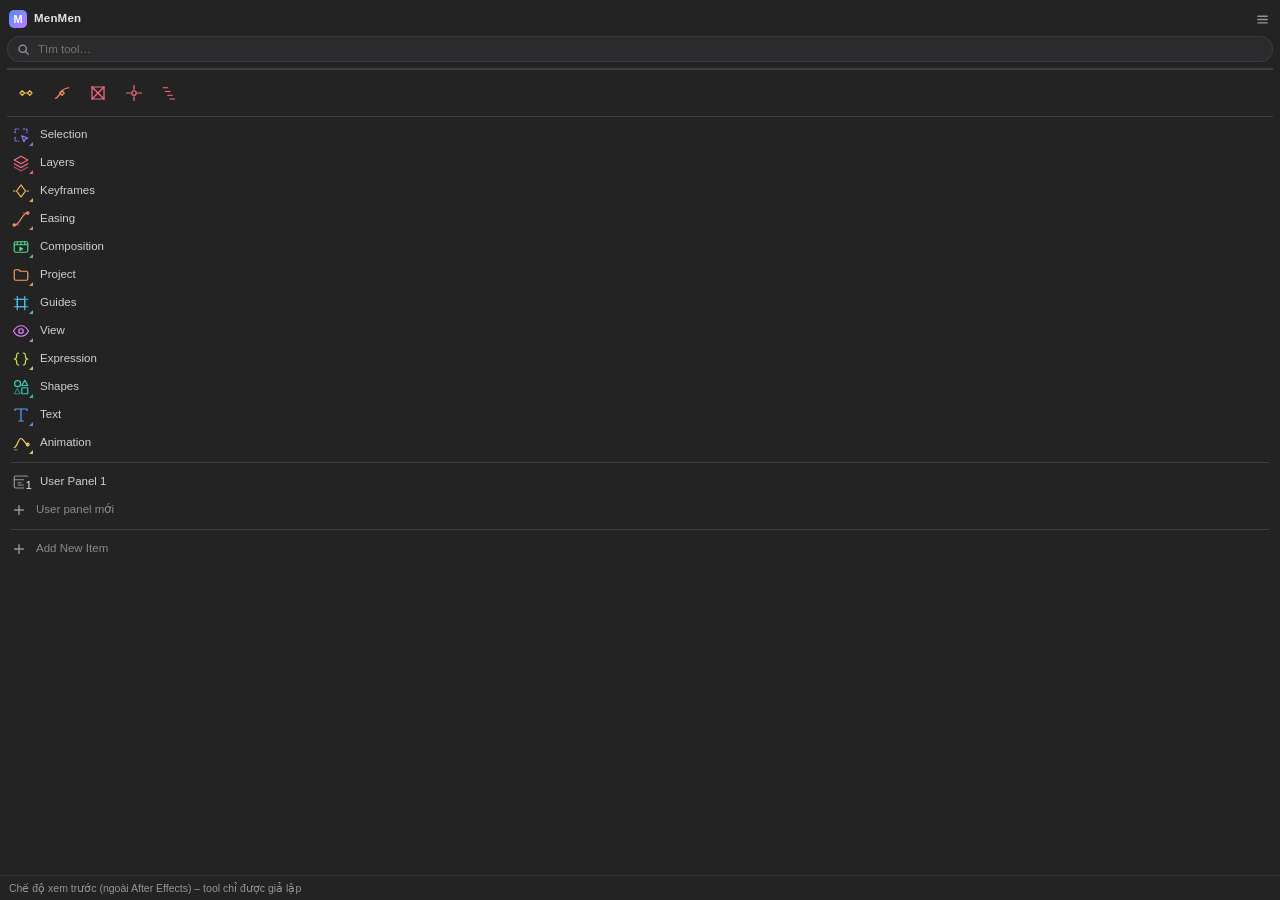
==== client/index.html @ ea682e5f "Giao diện main panel + panel phụ, mở rộng lên 126 tool - Main panel dạng thanh dọc: tìm kiếm, favori" ====
<!doctype html>
<html lang="vi">
<head>
  <meta charset="utf-8">
  <meta name="viewport" content="width=device-width, initial-scale=1">
  <title>MenMen Workflow</title>
  <link rel="stylesheet" href="css/style.css">
</head>
<body>
  <div id="app"></div>
  <div class="toast" id="toast"></div>
  <div id="overlay"></div>

  <script src="js/bridge.js"></script>
  <script src="js/tools.js"></script>
  <script src="js/store.js"></script>
  <script src="js/widgets.js"></script>
  <script src="js/ui.js"></script>
  <script src="js/app.js"></script>
</body>
</html>
---- client/css/style.css ----
/* MenMen Workflow - giao diện main panel + panel phụ */
:root {
  --bg: #232323;
  --surface: #2b2b2e;
  --surface-2: #333337;
  --surface-3: #3d3d42;
  --line: rgba(255, 255, 255, .07);
  --line-2: rgba(255, 255, 255, .13);
  --text: #e4e4e8;
  --muted: #95959e;
  --accent: #4f8cff;
  --accent-rgb: 79, 140, 255;
  --danger: #ff5d6c;
  --ok: #38c98f;
  --ico: 18px;
  --row: 28px;
  --tile: 34px;
  --fs: 11.5px;
  --shadow: 0 10px 30px rgba(0, 0, 0, .45), 0 0 0 1px rgba(255, 255, 255, .06);
  color-scheme: dark;
}
body.size-s { --ico: 15px; --row: 24px; --tile: 28px; --fs: 11px; }
body.size-l { --ico: 22px; --row: 34px; --tile: 42px; --fs: 12.5px; }
body.light {
  --surface: #d9d9dc; --surface-2: #cfcfd3; --surface-3: #c3c3c8;
  --line: rgba(0, 0, 0, .08); --line-2: rgba(0, 0, 0, .16);
  --text: #1d1d21; --muted: #5d5d66;
  --shadow: 0 10px 30px rgba(0, 0, 0, .25), 0 0 0 1px rgba(0, 0, 0, .1);
  color-scheme: light;
}

* { box-sizing: border-box; }
html, body { margin: 0; height: 100%; }
body {
  background: var(--bg); color: var(--text);
  font: var(--fs)/1.35 -apple-system, BlinkMacSystemFont, "Segoe UI", Roboto, "Helvetica Neue", Arial, sans-serif;
  overflow: hidden; user-select: none; -webkit-font-smoothing: antialiased;
}
button { font: inherit; color: inherit; background: none; border: 0; cursor: pointer; padding: 0; text-align: left; }
svg { display: block; }
input, textarea, select { font: inherit; color: inherit; }
#app { height: 100vh; }
.spacer { flex: 1; }
.muted { color: var(--muted); }
.small { font-size: calc(var(--fs) - 1.5px); word-break: break-word; }

/* ---------- icon màu theo theme ---------- */
.ico { width: var(--ico); height: var(--ico); }
.ico16 { width: 14px; height: 14px; fill: none; stroke: currentColor; stroke-width: 1.6; stroke-linecap: round; }
.mr-ico, .ri-ico, .tile-ico, .sh-ico, .chip-ico { color: var(--cat, var(--muted)); display: grid; place-items: center; flex: none; position: relative; }
body.theme-mono .mr-ico, body.theme-mono .ri-ico, body.theme-mono .tile-ico, body.theme-mono .sh-ico, body.theme-mono .chip-ico { color: var(--muted); }
body.theme-solid .mr-ico, body.theme-solid .ri-ico, body.theme-solid .tile-ico, body.theme-solid .sh-ico {
  background: var(--cat, #6b6b75); color: #fff; border-radius: 5px; padding: 3px;
}
body.theme-solid .custom .ri-ico, body.theme-solid .custom .tile-ico { background: #6b6b75; }
/* góc tam giác nhỏ báo hiệu mở menu */
.m-row:not(.user):not(.ghost) .mr-ico::after {
  content: ""; position: absolute; right: -3px; bottom: -2px; width: 0; height: 0;
  border-left: 4px solid transparent; border-bottom: 4px solid var(--cat, var(--muted)); opacity: .9;
}
.mr-ico i { position: absolute; right: -4px; bottom: -4px; font: 700 8px/1 inherit; font-style: normal; color: var(--text); background: var(--bg); border-radius: 3px; padding: 1px 2px; }

.icon-btn { width: 24px; height: 24px; border-radius: 6px; display: grid; place-items: center; color: var(--muted); flex: none; }
.icon-btn svg { width: 15px; height: 15px; fill: none; stroke: currentColor; stroke-width: 1.4; stroke-linecap: round; stroke-linejoin: round; }
.icon-btn:hover { background: var(--surface-2); color: var(--text); }
.icon-btn.on { background: rgba(var(--accent-rgb), .2); color: var(--accent); }
.caret { width: 10px; height: 10px; fill: none; stroke: var(--muted); stroke-width: 1.5; flex: none; }

/* ---------- main panel ---------- */
.main { display: flex; flex-direction: column; height: 100%; position: relative; }
.m-head { display: flex; align-items: center; gap: 7px; padding: 7px 6px 5px 9px; flex: none; }
.logo {
  width: 18px; height: 18px; border-radius: 5px; display: grid; place-items: center; font-weight: 800; font-size: 11px; color: #fff;
  background: linear-gradient(135deg, var(--accent), #c47dff); flex: none;
}
.brand { font-weight: 700; letter-spacing: .2px; flex: 1; }
.m-search {
  display: flex; align-items: center; gap: 6px; margin: 0 7px 6px; height: 26px; padding: 0 9px; border-radius: 13px;
  background: var(--surface); border: 1px solid var(--line); flex: none; cursor: text;
}
.m-search:focus-within { border-color: var(--accent); box-shadow: 0 0 0 3px rgba(var(--accent-rgb), .18); }
.m-search svg { width: 13px; height: 13px; fill: none; stroke: var(--muted); stroke-width: 1.6; stroke-linecap: round; flex: none; }
.m-search input { flex: 1; min-width: 0; border: 0; outline: 0; background: transparent; height: 100%; user-select: text; }
.m-body { flex: 1; overflow-y: auto; overflow-x: hidden; padding: 0 5px 8px; }
.m-body::-webkit-scrollbar, .sh-body::-webkit-scrollbar, .p-body::-webkit-scrollbar { width: 7px; }
.m-body::-webkit-scrollbar-thumb, .sh-body::-webkit-scrollbar-thumb, .p-body::-webkit-scrollbar-thumb { background: var(--surface-3); border-radius: 7px; }

.m-fav { display: flex; flex-wrap: wrap; gap: 2px; padding: 6px 2px 6px; margin: 0 2px 4px; border-top: 2px solid var(--surface-3); border-bottom: 1px solid var(--line-2); }
.fav-empty { color: var(--muted); font-size: calc(var(--fs) - 1.5px); padding: 4px 3px; }
.m-list { display: flex; flex-direction: column; }
.m-row { display: flex; align-items: center; gap: 10px; height: var(--row); padding: 0 6px 0 7px; border-radius: 6px; width: 100%; }
.m-row:hover { background: var(--surface-2); }
.mr-name { flex: 1; min-width: 0; white-space: nowrap; overflow: hidden; text-overflow: ellipsis; opacity: .9; }
.m-row:hover .mr-name { opacity: 1; }
.mr-count { color: var(--muted); font-size: calc(var(--fs) - 2px); opacity: 0; font-variant-numeric: tabular-nums; }
.m-row:hover .mr-count { opacity: .8; }
.m-row.ghost .mr-name, .m-row.ghost .mr-ico { color: var(--muted); }
.m-row.ghost:hover .mr-name, .m-row.ghost:hover .mr-ico { color: var(--accent); }
.sep { height: 1px; background: var(--line-2); margin: 5px 6px; }

.search-results { display: flex; flex-direction: column; padding-top: 2px; }
.ri-cat { color: var(--muted); font-size: calc(var(--fs) - 2px); white-space: nowrap; }
.row-item.sel { background: rgba(var(--accent-rgb), .18); }

/* horizontal (main panel thấp & rộng) */
body.horizontal .main { flex-direction: row; align-items: center; }
body.horizontal .m-head .brand, body.horizontal .helptip, body.horizontal .m-search { display: none; }
body.horizontal .m-body { display: flex; align-items: center; overflow-x: auto; overflow-y: hidden; height: 100%; padding: 0 4px; }
body.horizontal .m-fav { flex-wrap: nowrap; border: 0; margin: 0; padding: 0 6px 0 0; }
body.horizontal .m-list { flex-direction: row; }
body.horizontal .m-row { width: auto; padding: 0 6px; }
body.horizontal .mr-name, body.horizontal .mr-count { display: none; }
body.horizontal .sep { width: 1px; height: 60%; margin: 0 4px; }

/* ---------- sheet (menu của nhóm) ---------- */
.sheet { position: absolute; inset: 0; background: var(--bg); display: flex; flex-direction: column; z-index: 5; animation: sheetIn .14s ease-out; }
@keyframes sheetIn { from { opacity: 0; transform: translateX(10px); } to { opacity: 1; transform: none; } }
.sh-head, .p-head {
  display: flex; align-items: center; gap: 3px; padding: 5px; flex: none;
  border-bottom: 1px solid var(--line); background: linear-gradient(180deg, rgba(var(--cat-rgb, var(--accent-rgb)), .12), transparent);
}
.sh-ico .ico { width: 16px; height: 16px; }
.sh-title { font-weight: 700; margin-left: 4px; white-space: nowrap; overflow: hidden; text-overflow: ellipsis; }
.sh-body, .p-body { flex: 1; overflow-y: auto; padding: 4px 5px 8px; }

/* hàng tool */
.row-list { display: flex; flex-direction: column; }
.row-item { display: flex; align-items: center; gap: 9px; min-height: var(--row); padding: 0 4px 0 7px; border-radius: 6px; cursor: pointer; position: relative; }
.row-item:hover { background: var(--surface-2); }
.row-item:active { background: rgba(var(--cat-rgb, var(--accent-rgb)), .2); }
.row-item.is-hidden { opacity: .45; }
.ri-name { flex: 1; min-width: 0; white-space: nowrap; overflow: hidden; text-overflow: ellipsis; }
.ri-mods { font-size: 8px; font-weight: 700; letter-spacing: .5px; color: var(--muted); opacity: .75; }
.ri-more { color: var(--muted); font-weight: 700; }
.ri-type { font-size: calc(var(--fs) - 2.5px); text-transform: uppercase; letter-spacing: .5px; color: var(--muted); border: 1px solid var(--line-2); border-radius: 4px; padding: 0 4px; }
.ri-act { width: 22px; height: 22px; opacity: 0; }
.ri-act svg { width: 13px; height: 13px; }
.row-item:hover .ri-act, .ri-act.on, .ri-act.hide { opacity: 1; }
.ri-act.star.on { color: #ffc04d; }
.ri-act.star.on svg { fill: #ffc04d; }
.ri-act.hide.on { color: var(--danger); }
.list-divider { height: 1px; background: var(--line-2); margin: 4px 6px; }
.row-item.add, .row-item.add .ri-ico { color: var(--muted); }
.row-item.add:hover, .row-item.add:hover .ri-ico { color: var(--accent); }

/* tile (lưới / favorites) */
.tile-grid { display: grid; grid-template-columns: repeat(auto-fill, minmax(calc(var(--tile) + 32px), 1fr)); gap: 3px; }
.tile {
  display: flex; flex-direction: column; align-items: center; justify-content: center; gap: 3px; padding: 7px 3px 5px;
  border-radius: 7px; background: var(--surface); border: 1px solid var(--line); text-align: center; min-width: 0; position: relative;
}
.tile:hover { background: var(--surface-2); border-color: rgba(var(--cat-rgb, var(--accent-rgb)), .45); }
.tile:active { transform: scale(.96); }
.tile-lbl { font-size: calc(var(--fs) - 1.5px); line-height: 1.15; display: -webkit-box; -webkit-line-clamp: 2; -webkit-box-orient: vertical; overflow: hidden; word-break: break-word; opacity: .9; }
.tile.small { width: var(--tile); height: var(--tile); padding: 0; background: transparent; border-color: transparent; }
.tile.small:hover { background: var(--surface-2); }
.tile.small .tile-lbl { display: none; }
.tile.add { border-style: dashed; color: var(--muted); background: transparent; }
.tile.add:hover { color: var(--accent); border-color: var(--accent); }
.grid-divider { grid-column: 1 / -1; height: 1px; background: var(--line-2); margin: 3px 2px; }

/* edit mode của panel phụ */
.editable { cursor: grab; outline: 1px dashed var(--line-2); outline-offset: -1px; }
.dragging { opacity: .35; }
.drop { box-shadow: inset 0 2px 0 var(--accent); }
.del-x { position: absolute; right: 2px; top: 50%; transform: translateY(-50%); width: 18px; height: 18px; border-radius: 50%; background: var(--danger); color: #fff !important; }
.tile .del-x { top: 2px; transform: none; }
.del-x svg { width: 9px; height: 9px; stroke-width: 2.2; }
.unhide { display: block; margin: 6px auto 0; padding: 4px 10px; border-radius: 12px; background: var(--surface-2); color: var(--muted); font-size: calc(var(--fs) - 1px); }
.unhide:hover { color: var(--text); }

/* ---------- panel phụ ---------- */
.sub { display: flex; flex-direction: column; height: 100%; }
.p-title { display: flex; align-items: center; gap: 7px; height: 24px; padding: 0 7px 0 5px; border-radius: 6px; min-width: 0; font-weight: 700; }
.p-title:hover { background: var(--surface-2); }
.pt-name { white-space: nowrap; overflow: hidden; text-overflow: ellipsis; }
.sub-empty { padding: 14px 8px; display: flex; flex-direction: column; gap: 6px; }
.se-title { font-weight: 700; font-size: calc(var(--fs) + 1px); }
.se-list { display: flex; flex-wrap: wrap; gap: 5px; margin-top: 6px; }
.chip { display: inline-flex; align-items: center; gap: 6px; padding: 4px 9px 4px 6px; border-radius: 14px; background: var(--surface); border: 1px solid var(--line); }
.chip:hover { border-color: rgba(var(--cat-rgb, var(--accent-rgb)), .6); background: var(--surface-2); }
.chip-ico .ico { width: 14px; height: 14px; }

/* ---------- helptip ---------- */
.helptip {
  flex: none; min-height: 24px; padding: 5px 9px; border-top: 1px solid var(--line);
  display: flex; flex-wrap: wrap; align-items: center; gap: 2px 8px; color: var(--muted);
  font-size: calc(var(--fs) - 1px); overflow: hidden; max-height: 64px;
}
.helptip b { color: var(--text); font-weight: 600; }
.tip-mod { display: inline-flex; align-items: center; gap: 4px; }
.tip-err { color: var(--danger); }
kbd { font: 600 9px/1 inherit; padding: 2px 4px; border-radius: 3px; background: var(--surface-3); color: var(--text); border-bottom: 1px solid rgba(0, 0, 0, .35); }
body.no-tips .helptip { display: none; }

/* ---------- toast ---------- */
.toast {
  position: fixed; left: 50%; bottom: 34px; max-width: min(420px, calc(100vw - 16px)); width: max-content;
  padding: 7px 11px; border-radius: 7px; background: var(--surface-3); box-shadow: var(--shadow);
  opacity: 0; transform: translate(-50%, 6px); pointer-events: none; transition: opacity .18s, transform .18s;
  border-left: 3px solid var(--ok); z-index: 60; word-break: break-word;
}
.toast.show { opacity: 1; transform: translate(-50%, 0); }
.toast.err { border-left-color: var(--danger); }
body.no-tips .toast { bottom: 10px; }

/* ---------- overlay / menu / dialog ---------- */
#overlay { position: fixed; inset: 0; display: none; z-index: 50; }
#overlay.show { display: block; background: rgba(0, 0, 0, .45); }
#overlay.show.clear { background: transparent; }
.menu { position: absolute; min-width: 170px; max-width: calc(100vw - 8px); max-height: calc(100vh - 8px); overflow: auto; background: var(--surface); border-radius: 8px; box-shadow: var(--shadow); padding: 4px; }
.menu-item { display: flex; align-items: center; justify-content: space-between; gap: 12px; width: 100%; padding: 5px 8px; border-radius: 5px; }
.menu-item:hover:not(:disabled) { background: var(--accent); color: #fff; }
.menu-item:hover .mi-hint { color: rgba(255, 255, 255, .8); }
.menu-item.danger { color: var(--danger); }
.menu-item.danger:hover { background: var(--danger); color: #fff; }
.menu-item:disabled { opacity: .4; cursor: default; }
.mi-hint { color: var(--muted); font-size: calc(var(--fs) - 1px); white-space: nowrap; max-width: 55%; overflow: hidden; text-overflow: ellipsis; }
.menu-sep { height: 1px; background: var(--line); margin: 4px 2px; }
.menu-header { padding: 6px 8px 3px; color: var(--muted); font-size: calc(var(--fs) - 2px); text-transform: uppercase; letter-spacing: .6px; font-weight: 700; }

.dialog {
  position: absolute; left: 50%; top: 50%; transform: translate(-50%, -50%);
  width: min(400px, calc(100vw - 14px)); max-height: calc(100vh - 14px); display: flex; flex-direction: column;
  background: var(--surface); border-radius: 10px; box-shadow: var(--shadow);
}
.dialog.tool-dialog { border-top: 3px solid var(--cat, var(--accent)); }
.dlg-head { display: flex; align-items: center; justify-content: space-between; padding: 8px 6px 4px 12px; font-weight: 700; font-size: calc(var(--fs) + 1px); }
.dlg-body { padding: 4px 12px 10px; overflow: auto; flex: 1; }
.dlg-foot { display: flex; justify-content: flex-end; gap: 6px; padding: 8px 12px 10px; border-top: 1px solid var(--line); }
.dlg-tip { padding: 0 12px 10px; }
.btn { height: 26px; padding: 0 12px; border-radius: 6px; background: var(--surface-2); border: 1px solid var(--line-2); font-weight: 600; white-space: nowrap; text-align: center; }
.btn:hover { background: var(--surface-3); }
.btn.primary { background: var(--accent); border-color: transparent; color: #fff; }
.btn.primary:hover { filter: brightness(1.1); }
.btn.danger { color: var(--danger); }

.form { display: flex; flex-direction: column; gap: 9px; }
.field { display: flex; flex-direction: column; gap: 4px; }
.field > span { color: var(--muted); font-size: calc(var(--fs) - 1px); }
.field.inline { flex-direction: row; align-items: center; gap: 8px; }
.field.inline > span { flex: 0 0 40%; color: var(--text); font-size: var(--fs); }
.field.check { cursor: pointer; }
.field.check input { margin-left: auto; accent-color: var(--accent); width: 14px; height: 14px; }
input[type=color] { width: 40px; height: 22px; border: 1px solid var(--line-2); border-radius: 5px; background: none; padding: 1px; cursor: pointer; }
.input { width: 100%; height: 28px; padding: 0 8px; border-radius: 6px; background: var(--bg); border: 1px solid var(--line-2); outline: none; user-select: text; }
.input:focus { border-color: var(--accent); box-shadow: 0 0 0 3px rgba(var(--accent-rgb), .2); }
textarea.input { height: auto; padding: 7px 8px; resize: vertical; }
.input.code { font-family: ui-monospace, SFMono-Regular, Menlo, Consolas, monospace; font-size: 11.5px; line-height: 1.45; tab-size: 2; }
select.input { padding: 0 6px; }
.row { display: flex; gap: 6px; align-items: center; }
.row.wrap { flex-wrap: wrap; }
.sec { margin-top: 4px; font-size: calc(var(--fs) - 2px); text-transform: uppercase; letter-spacing: .6px; font-weight: 700; color: var(--muted); }
.seg { display: flex; background: var(--bg); border: 1px solid var(--line-2); border-radius: 6px; padding: 2px; flex: 1; }
.seg-btn { flex: 1; text-align: center; padding: 3px 4px; border-radius: 4px; color: var(--muted); white-space: nowrap; }
.seg-btn.on { background: var(--surface-3); color: var(--text); }

.type-list, .pick-list { display: flex; flex-direction: column; gap: 1px; }
.pick-list { max-height: 40vh; overflow: auto; border: 1px solid var(--line); border-radius: 6px; padding: 3px; }
.type-row, .pick-row { display: flex; align-items: center; gap: 10px; padding: 6px 8px; border-radius: 6px; width: 100%; }
.pick-row { padding: 4px 6px; gap: 8px; }
.pick-row span:nth-child(2) { flex: 1; }
.type-row:hover, .pick-row:hover { background: var(--surface-2); }
.pick-row.on { background: rgba(var(--accent-rgb), .22); }
.type-row .ri-ico { width: 28px; height: 28px; border-radius: 7px; background: rgba(0, 0, 0, .18); }
.lib-text { flex: 1; display: flex; flex-direction: column; min-width: 0; }
.lib-text small { color: var(--muted); }
.empty { padding: 16px; text-align: center; color: var(--muted); }

.about { text-align: center; padding: 4px 4px 0; }
.about h3 { margin: 8px 0 2px; font-size: 15px; }
.about p { margin: 6px 0; }
.about-logo { width: 46px; height: 46px; margin: 4px auto 0; border-radius: 12px; display: grid; place-items: center; font-weight: 800; font-size: 22px; color: #fff; background: linear-gradient(135deg, var(--accent), #c47dff); }

/* ---------- widgets (mở trong dialog) ---------- */
.widget-host { display: flex; flex-direction: column; }
.w { display: flex; gap: 6px; }
.w-row { align-items: stretch; min-height: 30px; }
.w-btn { flex: 1; min-width: 0; border-radius: 5px; background: var(--surface-2); border: 1px solid var(--line-2); padding: 5px 4px; font-weight: 600; white-space: nowrap; overflow: hidden; text-align: center; }
.w-btn:hover { background: var(--surface-3); border-color: rgba(var(--cat-rgb, var(--accent-rgb)), .5); }
.w-btn:active { transform: scale(.97); }
.w-btn.w-accent { background: rgba(var(--cat-rgb, var(--accent-rgb)), .22); border-color: rgba(var(--cat-rgb, var(--accent-rgb)), .45); }
.w-easy { flex-direction: column; gap: 8px; }
.w-easy-top { display: flex; gap: 10px; height: 96px; }
.w-curve { flex: 0 0 42%; background: var(--bg); border-radius: 6px; border: 1px solid var(--line); padding: 6px; }
.w-curve svg, .w-pre svg { width: 100%; height: 100%; overflow: visible; }
.grid-l { stroke: var(--line-2); stroke-width: 1; fill: none; vector-effect: non-scaling-stroke; }
.w-curve .handle { stroke: var(--muted); stroke-width: 1; fill: none; vector-effect: non-scaling-stroke; }
.curve { stroke: var(--cat, var(--accent)); stroke-width: 2; fill: none; vector-effect: non-scaling-stroke; }
.w-curve circle { fill: var(--text); }
.w-sliders { flex: 1; display: flex; flex-direction: column; justify-content: center; gap: 8px; min-width: 0; }
.w-slider { display: flex; align-items: center; gap: 6px; }
.w-lbl { width: 26px; color: var(--muted); flex: none; }
.w-val { width: 34px; text-align: right; font-variant-numeric: tabular-nums; flex: none; }
.w-btns { display: flex; gap: 4px; }
input[type=range] { -webkit-appearance: none; appearance: none; flex: 1; min-width: 0; height: 14px; background: transparent; }
input[type=range]::-webkit-slider-runnable-track { height: 3px; background: var(--surface-3); border-radius: 3px; }
input[type=range]::-webkit-slider-thumb { -webkit-appearance: none; width: 12px; height: 12px; border-radius: 50%; margin-top: -4.5px; background: var(--text); box-shadow: 0 0 0 3px rgba(var(--cat-rgb, var(--accent-rgb)), .35); }
.w-seq { align-items: center; }
.w-num { width: 46px; height: 30px; border-radius: 5px; background: var(--bg); border: 1px solid var(--line-2); text-align: center; outline: none; flex: none; }
.w-num:focus { border-color: var(--accent); }
.w-unit { color: var(--muted); margin-left: -3px; flex: none; }
.w-seg { display: flex; background: var(--bg); border-radius: 5px; padding: 2px; border: 1px solid var(--line); height: 30px; flex: none; }
.w-segbtn { width: 26px; border-radius: 3px; color: var(--muted); font-size: 13px; text-align: center; }
.w-segbtn.on { background: var(--surface-3); color: var(--text); }
.w-seq .w-btn { height: 30px; font-size: 13px; }
.w-anchor { display: grid; grid-template-columns: repeat(3, 1fr); gap: 4px; width: 132px; height: 132px; margin: 0 auto; }
.w-dot { border-radius: 5px; background: var(--surface-2); position: relative; }
.w-dot::after { content: ""; position: absolute; inset: 0; margin: auto; width: 6px; height: 6px; border-radius: 50%; background: var(--muted); }
.w-dot.center::after { width: 9px; height: 9px; background: var(--cat, var(--accent)); }
.w-dot:hover { background: rgba(var(--cat-rgb, var(--accent-rgb)), .3); }
.w-dot:hover::after { background: var(--text); }
.w-presets { flex-direction: column; gap: 3px; }
.w-pre-row { display: grid; grid-template-columns: 52px repeat(3, 1fr); gap: 4px; align-items: center; }
.w-pre-head span { text-align: center; color: var(--muted); font-size: calc(var(--fs) - 2px); text-transform: uppercase; letter-spacing: .5px; }
.w-pre-name { color: var(--muted); }
.w-pre { height: 30px; border-radius: 5px; background: var(--bg); border: 1px solid var(--line); padding: 3px 10px; }
.w-pre:hover { border-color: rgba(var(--cat-rgb, var(--accent-rgb)), .6); background: var(--surface-2); }
.w-pre.on { border-color: var(--cat, var(--accent)); background: rgba(var(--cat-rgb, var(--accent-rgb)), .14); }
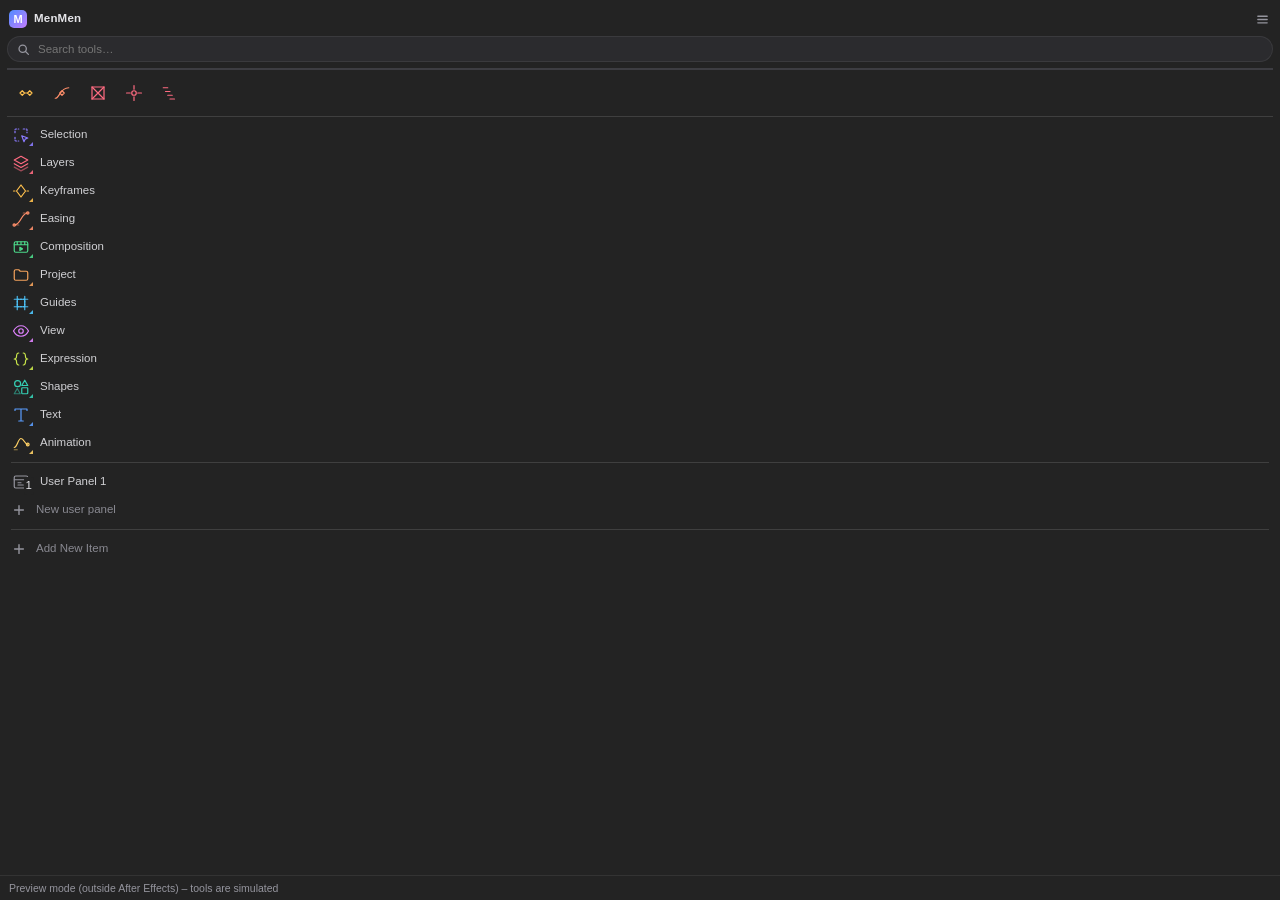
==== commit 1be97847: "Translate everything to English UI labels, tooltips, tool descriptions, host messages, code comments" ====
--- a/client/index.html
+++ b/client/index.html
@@ -1,5 +1,5 @@
 <!doctype html>
-<html lang="vi">
+<html lang="en">
 <head>
   <meta charset="utf-8">
   <meta name="viewport" content="width=device-width, initial-scale=1">
--- a/client/css/style.css
+++ b/client/css/style.css
@@ -1,4 +1,4 @@
-/* MenMen Workflow - giao diện main panel + panel phụ */
+/* MenMen Workflow - main panel + sub panel UI */
 :root {
   --bg: #232323;
   --surface: #2b2b2e;
@@ -44,7 +44,7 @@
 .muted { color: var(--muted); }
 .small { font-size: calc(var(--fs) - 1.5px); word-break: break-word; }
 
-/* ---------- icon màu theo theme ---------- */
+/* ---------- icon colors per theme ---------- */
 .ico { width: var(--ico); height: var(--ico); }
 .ico16 { width: 14px; height: 14px; fill: none; stroke: currentColor; stroke-width: 1.6; stroke-linecap: round; }
 .mr-ico, .ri-ico, .tile-ico, .sh-ico, .chip-ico { color: var(--cat, var(--muted)); display: grid; place-items: center; flex: none; position: relative; }
@@ -53,7 +53,7 @@
   background: var(--cat, #6b6b75); color: #fff; border-radius: 5px; padding: 3px;
 }
 body.theme-solid .custom .ri-ico, body.theme-solid .custom .tile-ico { background: #6b6b75; }
-/* góc tam giác nhỏ báo hiệu mở menu */
+/* small corner triangle hinting that a menu opens */
 .m-row:not(.user):not(.ghost) .mr-ico::after {
   content: ""; position: absolute; right: -3px; bottom: -2px; width: 0; height: 0;
   border-left: 4px solid transparent; border-bottom: 4px solid var(--cat, var(--muted)); opacity: .9;
@@ -102,7 +102,7 @@
 .ri-cat { color: var(--muted); font-size: calc(var(--fs) - 2px); white-space: nowrap; }
 .row-item.sel { background: rgba(var(--accent-rgb), .18); }
 
-/* horizontal (main panel thấp & rộng) */
+/* horizontal (short & wide main panel) */
 body.horizontal .main { flex-direction: row; align-items: center; }
 body.horizontal .m-head .brand, body.horizontal .helptip, body.horizontal .m-search { display: none; }
 body.horizontal .m-body { display: flex; align-items: center; overflow-x: auto; overflow-y: hidden; height: 100%; padding: 0 4px; }
@@ -112,7 +112,7 @@
 body.horizontal .mr-name, body.horizontal .mr-count { display: none; }
 body.horizontal .sep { width: 1px; height: 60%; margin: 0 4px; }
 
-/* ---------- sheet (menu của nhóm) ---------- */
+/* ---------- sheet (category menu) ---------- */
 .sheet { position: absolute; inset: 0; background: var(--bg); display: flex; flex-direction: column; z-index: 5; animation: sheetIn .14s ease-out; }
 @keyframes sheetIn { from { opacity: 0; transform: translateX(10px); } to { opacity: 1; transform: none; } }
 .sh-head, .p-head {
@@ -123,7 +123,7 @@
 .sh-title { font-weight: 700; margin-left: 4px; white-space: nowrap; overflow: hidden; text-overflow: ellipsis; }
 .sh-body, .p-body { flex: 1; overflow-y: auto; padding: 4px 5px 8px; }
 
-/* hàng tool */
+/* tool rows */
 .row-list { display: flex; flex-direction: column; }
 .row-item { display: flex; align-items: center; gap: 9px; min-height: var(--row); padding: 0 4px 0 7px; border-radius: 6px; cursor: pointer; position: relative; }
 .row-item:hover { background: var(--surface-2); }
@@ -143,7 +143,7 @@
 .row-item.add, .row-item.add .ri-ico { color: var(--muted); }
 .row-item.add:hover, .row-item.add:hover .ri-ico { color: var(--accent); }
 
-/* tile (lưới / favorites) */
+/* tiles (grid / favorites) */
 .tile-grid { display: grid; grid-template-columns: repeat(auto-fill, minmax(calc(var(--tile) + 32px), 1fr)); gap: 3px; }
 .tile {
   display: flex; flex-direction: column; align-items: center; justify-content: center; gap: 3px; padding: 7px 3px 5px;
@@ -159,7 +159,7 @@
 .tile.add:hover { color: var(--accent); border-color: var(--accent); }
 .grid-divider { grid-column: 1 / -1; height: 1px; background: var(--line-2); margin: 3px 2px; }
 
-/* edit mode của panel phụ */
+/* sub panel edit mode */
 .editable { cursor: grab; outline: 1px dashed var(--line-2); outline-offset: -1px; }
 .dragging { opacity: .35; }
 .drop { box-shadow: inset 0 2px 0 var(--accent); }
@@ -169,7 +169,7 @@
 .unhide { display: block; margin: 6px auto 0; padding: 4px 10px; border-radius: 12px; background: var(--surface-2); color: var(--muted); font-size: calc(var(--fs) - 1px); }
 .unhide:hover { color: var(--text); }
 
-/* ---------- panel phụ ---------- */
+/* ---------- sub panels ---------- */
 .sub { display: flex; flex-direction: column; height: 100%; }
 .p-title { display: flex; align-items: center; gap: 7px; height: 24px; padding: 0 7px 0 5px; border-radius: 6px; min-width: 0; font-weight: 700; }
 .p-title:hover { background: var(--surface-2); }
@@ -272,7 +272,7 @@
 .about p { margin: 6px 0; }
 .about-logo { width: 46px; height: 46px; margin: 4px auto 0; border-radius: 12px; display: grid; place-items: center; font-weight: 800; font-size: 22px; color: #fff; background: linear-gradient(135deg, var(--accent), #c47dff); }
 
-/* ---------- widgets (mở trong dialog) ---------- */
+/* ---------- widgets (shown in dialogs) ---------- */
 .widget-host { display: flex; flex-direction: column; }
 .w { display: flex; gap: 6px; }
 .w-row { align-items: stretch; min-height: 30px; }
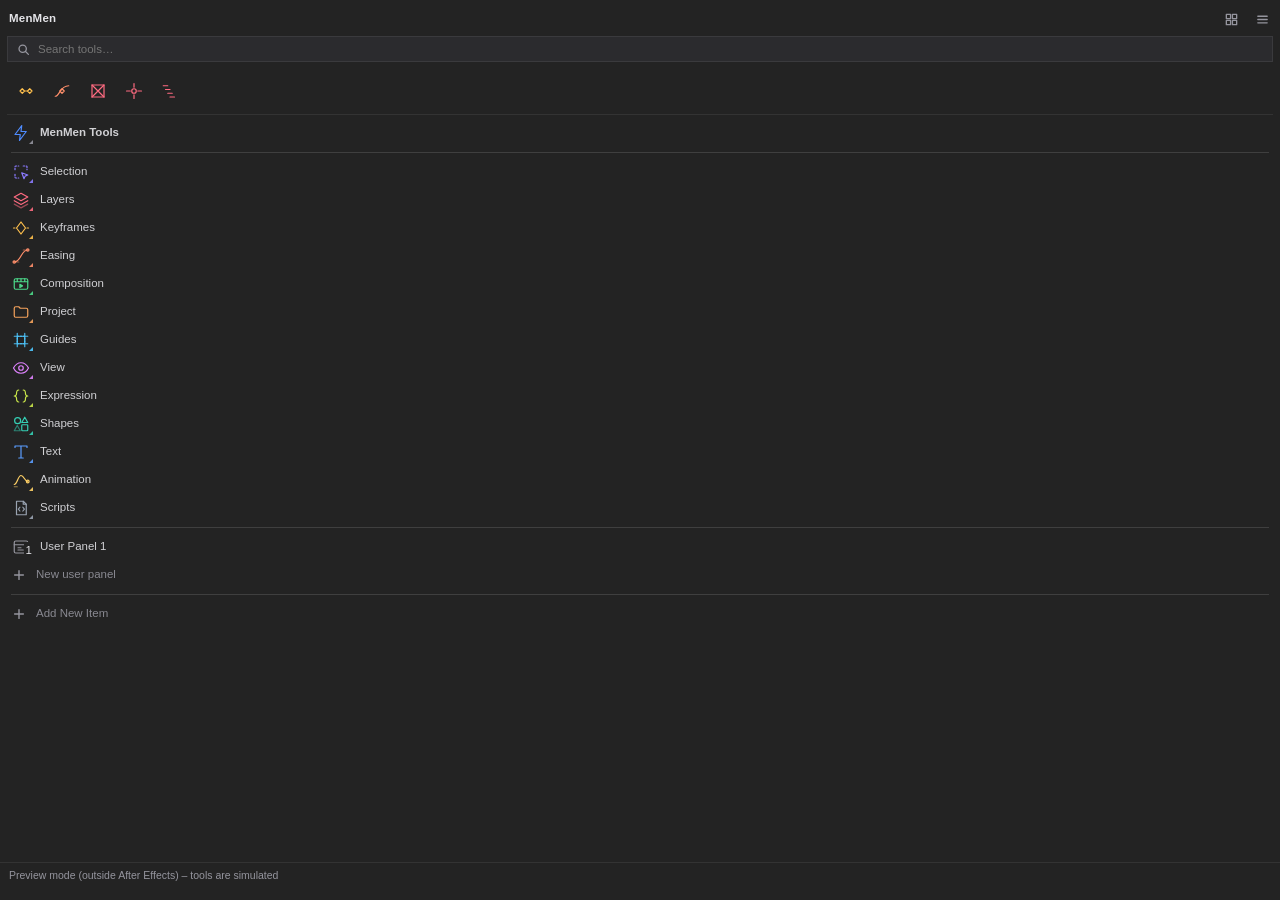
==== commit eb345745: "Export PNG (current frame) and Export GIF with a size-optimized encoder - Host: exportInfo, exportPn" ====
--- a/client/index.html
+++ b/client/index.html
@@ -15,6 +15,8 @@
   <script src="js/tools.js"></script>
   <script src="js/store.js"></script>
   <script src="js/widgets.js"></script>
+  <script src="js/gif.js"></script>
+  <script src="js/exportui.js"></script>
   <script src="js/ui.js"></script>
   <script src="js/app.js"></script>
 </body>
--- a/client/css/style.css
+++ b/client/css/style.css
@@ -33,7 +33,7 @@
 html, body { margin: 0; height: 100%; }
 body {
   background: var(--bg); color: var(--text);
-  font: var(--fs)/1.35 -apple-system, BlinkMacSystemFont, "Segoe UI", Roboto, "Helvetica Neue", Arial, sans-serif;
+  font: var(--fs)/1.35 var(--font, -apple-system, BlinkMacSystemFont, "Segoe UI", Roboto, "Helvetica Neue", Arial, sans-serif);
   overflow: hidden; user-select: none; -webkit-font-smoothing: antialiased;
 }
 button { font: inherit; color: inherit; background: none; border: 0; cursor: pointer; padding: 0; text-align: left; }
@@ -50,7 +50,7 @@
 .mr-ico, .ri-ico, .tile-ico, .sh-ico, .chip-ico { color: var(--cat, var(--muted)); display: grid; place-items: center; flex: none; position: relative; }
 body.theme-mono .mr-ico, body.theme-mono .ri-ico, body.theme-mono .tile-ico, body.theme-mono .sh-ico, body.theme-mono .chip-ico { color: var(--muted); }
 body.theme-solid .mr-ico, body.theme-solid .ri-ico, body.theme-solid .tile-ico, body.theme-solid .sh-ico {
-  background: var(--cat, #6b6b75); color: #fff; border-radius: 5px; padding: 3px;
+  background: var(--cat, #6b6b75); color: #fff; border-radius: 0; padding: 3px;
 }
 body.theme-solid .custom .ri-ico, body.theme-solid .custom .tile-ico { background: #6b6b75; }
 /* small corner triangle hinting that a menu opens */
@@ -58,9 +58,9 @@
   content: ""; position: absolute; right: -3px; bottom: -2px; width: 0; height: 0;
   border-left: 4px solid transparent; border-bottom: 4px solid var(--cat, var(--muted)); opacity: .9;
 }
-.mr-ico i { position: absolute; right: -4px; bottom: -4px; font: 700 8px/1 inherit; font-style: normal; color: var(--text); background: var(--bg); border-radius: 3px; padding: 1px 2px; }
-
-.icon-btn { width: 24px; height: 24px; border-radius: 6px; display: grid; place-items: center; color: var(--muted); flex: none; }
+.mr-ico i { position: absolute; right: -4px; bottom: -4px; font: 700 8px/1 inherit; font-style: normal; color: var(--text); background: var(--bg); border-radius: 0; padding: 1px 2px; }
+
+.icon-btn { width: 24px; height: 24px; border-radius: 0; display: grid; place-items: center; color: var(--muted); flex: none; }
 .icon-btn svg { width: 15px; height: 15px; fill: none; stroke: currentColor; stroke-width: 1.4; stroke-linecap: round; stroke-linejoin: round; }
 .icon-btn:hover { background: var(--surface-2); color: var(--text); }
 .icon-btn.on { background: rgba(var(--accent-rgb), .2); color: var(--accent); }
@@ -69,13 +69,9 @@
 /* ---------- main panel ---------- */
 .main { display: flex; flex-direction: column; height: 100%; position: relative; }
 .m-head { display: flex; align-items: center; gap: 7px; padding: 7px 6px 5px 9px; flex: none; }
-.logo {
-  width: 18px; height: 18px; border-radius: 5px; display: grid; place-items: center; font-weight: 800; font-size: 11px; color: #fff;
-  background: linear-gradient(135deg, var(--accent), #c47dff); flex: none;
-}
 .brand { font-weight: 700; letter-spacing: .2px; flex: 1; }
 .m-search {
-  display: flex; align-items: center; gap: 6px; margin: 0 7px 6px; height: 26px; padding: 0 9px; border-radius: 13px;
+  display: flex; align-items: center; gap: 6px; margin: 0 7px 6px; height: 26px; padding: 0 9px; border-radius: 0;
   background: var(--surface); border: 1px solid var(--line); flex: none; cursor: text;
 }
 .m-search:focus-within { border-color: var(--accent); box-shadow: 0 0 0 3px rgba(var(--accent-rgb), .18); }
@@ -83,12 +79,12 @@
 .m-search input { flex: 1; min-width: 0; border: 0; outline: 0; background: transparent; height: 100%; user-select: text; }
 .m-body { flex: 1; overflow-y: auto; overflow-x: hidden; padding: 0 5px 8px; }
 .m-body::-webkit-scrollbar, .sh-body::-webkit-scrollbar, .p-body::-webkit-scrollbar { width: 7px; }
-.m-body::-webkit-scrollbar-thumb, .sh-body::-webkit-scrollbar-thumb, .p-body::-webkit-scrollbar-thumb { background: var(--surface-3); border-radius: 7px; }
-
-.m-fav { display: flex; flex-wrap: wrap; gap: 2px; padding: 6px 2px 6px; margin: 0 2px 4px; border-top: 2px solid var(--surface-3); border-bottom: 1px solid var(--line-2); }
+.m-body::-webkit-scrollbar-thumb, .sh-body::-webkit-scrollbar-thumb, .p-body::-webkit-scrollbar-thumb { background: var(--surface-3); border-radius: 0; }
+
+.m-fav { display: flex; flex-wrap: wrap; gap: 2px; padding: 6px 2px 6px; margin: 0 2px 4px; border-bottom: 1px solid var(--line); }
 .fav-empty { color: var(--muted); font-size: calc(var(--fs) - 1.5px); padding: 4px 3px; }
 .m-list { display: flex; flex-direction: column; }
-.m-row { display: flex; align-items: center; gap: 10px; height: var(--row); padding: 0 6px 0 7px; border-radius: 6px; width: 100%; }
+.m-row { display: flex; align-items: center; gap: 10px; height: var(--row); padding: 0 6px 0 7px; border-radius: 0; width: 100%; }
 .m-row:hover { background: var(--surface-2); }
 .mr-name { flex: 1; min-width: 0; white-space: nowrap; overflow: hidden; text-overflow: ellipsis; opacity: .9; }
 .m-row:hover .mr-name { opacity: 1; }
@@ -117,22 +113,26 @@
 @keyframes sheetIn { from { opacity: 0; transform: translateX(10px); } to { opacity: 1; transform: none; } }
 .sh-head, .p-head {
   display: flex; align-items: center; gap: 3px; padding: 5px; flex: none;
-  border-bottom: 1px solid var(--line); background: linear-gradient(180deg, rgba(var(--cat-rgb, var(--accent-rgb)), .12), transparent);
+  border-bottom: 1px solid var(--line);
 }
 .sh-ico .ico { width: 16px; height: 16px; }
 .sh-title { font-weight: 700; margin-left: 4px; white-space: nowrap; overflow: hidden; text-overflow: ellipsis; }
 .sh-body, .p-body { flex: 1; overflow-y: auto; padding: 4px 5px 8px; }
+/* sub panels always keep the scrollbar gutter: a scrollbar popping in and out changed the width
+   and the layout grid re-fit in a loop (panel shaking) */
+.p-body { overflow-y: scroll; }
+.p-body::-webkit-scrollbar-track { background: transparent; }
 
 /* tool rows */
 .row-list { display: flex; flex-direction: column; }
-.row-item { display: flex; align-items: center; gap: 9px; min-height: var(--row); padding: 0 4px 0 7px; border-radius: 6px; cursor: pointer; position: relative; }
+.row-item { display: flex; align-items: center; gap: 9px; min-height: var(--row); padding: 0 4px 0 7px; border-radius: 0; cursor: pointer; position: relative; }
 .row-item:hover { background: var(--surface-2); }
 .row-item:active { background: rgba(var(--cat-rgb, var(--accent-rgb)), .2); }
 .row-item.is-hidden { opacity: .45; }
 .ri-name { flex: 1; min-width: 0; white-space: nowrap; overflow: hidden; text-overflow: ellipsis; }
 .ri-mods { font-size: 8px; font-weight: 700; letter-spacing: .5px; color: var(--muted); opacity: .75; }
 .ri-more { color: var(--muted); font-weight: 700; }
-.ri-type { font-size: calc(var(--fs) - 2.5px); text-transform: uppercase; letter-spacing: .5px; color: var(--muted); border: 1px solid var(--line-2); border-radius: 4px; padding: 0 4px; }
+.ri-type { font-size: calc(var(--fs) - 2.5px); text-transform: uppercase; letter-spacing: .5px; color: var(--muted); border: 1px solid var(--line-2); border-radius: 0; padding: 0 4px; }
 .ri-act { width: 22px; height: 22px; opacity: 0; }
 .ri-act svg { width: 13px; height: 13px; }
 .row-item:hover .ri-act, .ri-act.on, .ri-act.hide { opacity: 1; }
@@ -147,7 +147,7 @@
 .tile-grid { display: grid; grid-template-columns: repeat(auto-fill, minmax(calc(var(--tile) + 32px), 1fr)); gap: 3px; }
 .tile {
   display: flex; flex-direction: column; align-items: center; justify-content: center; gap: 3px; padding: 7px 3px 5px;
-  border-radius: 7px; background: var(--surface); border: 1px solid var(--line); text-align: center; min-width: 0; position: relative;
+  border-radius: 0; background: var(--surface); border: 1px solid var(--line); text-align: center; min-width: 0; position: relative;
 }
 .tile:hover { background: var(--surface-2); border-color: rgba(var(--cat-rgb, var(--accent-rgb)), .45); }
 .tile:active { transform: scale(.96); }
@@ -163,21 +163,21 @@
 .editable { cursor: grab; outline: 1px dashed var(--line-2); outline-offset: -1px; }
 .dragging { opacity: .35; }
 .drop { box-shadow: inset 0 2px 0 var(--accent); }
-.del-x { position: absolute; right: 2px; top: 50%; transform: translateY(-50%); width: 18px; height: 18px; border-radius: 50%; background: var(--danger); color: #fff !important; }
+.del-x { position: absolute; right: 2px; top: 50%; transform: translateY(-50%); width: 18px; height: 18px; border-radius: 0; background: var(--danger); color: #fff !important; }
 .tile .del-x { top: 2px; transform: none; }
 .del-x svg { width: 9px; height: 9px; stroke-width: 2.2; }
-.unhide { display: block; margin: 6px auto 0; padding: 4px 10px; border-radius: 12px; background: var(--surface-2); color: var(--muted); font-size: calc(var(--fs) - 1px); }
+.unhide { display: block; margin: 6px auto 0; padding: 4px 10px; border-radius: 0; background: var(--surface-2); color: var(--muted); font-size: calc(var(--fs) - 1px); }
 .unhide:hover { color: var(--text); }
 
 /* ---------- sub panels ---------- */
 .sub { display: flex; flex-direction: column; height: 100%; }
-.p-title { display: flex; align-items: center; gap: 7px; height: 24px; padding: 0 7px 0 5px; border-radius: 6px; min-width: 0; font-weight: 700; }
+.p-title { display: flex; align-items: center; gap: 7px; height: 24px; padding: 0 7px 0 5px; border-radius: 0; min-width: 0; font-weight: 700; }
 .p-title:hover { background: var(--surface-2); }
 .pt-name { white-space: nowrap; overflow: hidden; text-overflow: ellipsis; }
 .sub-empty { padding: 14px 8px; display: flex; flex-direction: column; gap: 6px; }
 .se-title { font-weight: 700; font-size: calc(var(--fs) + 1px); }
 .se-list { display: flex; flex-wrap: wrap; gap: 5px; margin-top: 6px; }
-.chip { display: inline-flex; align-items: center; gap: 6px; padding: 4px 9px 4px 6px; border-radius: 14px; background: var(--surface); border: 1px solid var(--line); }
+.chip { display: inline-flex; align-items: center; gap: 6px; padding: 4px 9px 4px 6px; border-radius: 0; background: var(--surface); border: 1px solid var(--line); }
 .chip:hover { border-color: rgba(var(--cat-rgb, var(--accent-rgb)), .6); background: var(--surface-2); }
 .chip-ico .ico { width: 14px; height: 14px; }
 
@@ -187,29 +187,31 @@
   display: flex; flex-wrap: wrap; align-items: center; gap: 2px 8px; color: var(--muted);
   font-size: calc(var(--fs) - 1px); overflow: hidden; max-height: 64px;
 }
+/* fixed height (2 lines) so hovering tools never changes the panel's layout */
+.helptip { height: 38px; min-height: 38px; max-height: 38px; align-content: flex-start; }
 .helptip b { color: var(--text); font-weight: 600; }
 .tip-mod { display: inline-flex; align-items: center; gap: 4px; }
 .tip-err { color: var(--danger); }
-kbd { font: 600 9px/1 inherit; padding: 2px 4px; border-radius: 3px; background: var(--surface-3); color: var(--text); border-bottom: 1px solid rgba(0, 0, 0, .35); }
+kbd { font: 600 9px/1 inherit; padding: 2px 4px; border-radius: 0; background: var(--surface-3); color: var(--text); border-bottom: 1px solid rgba(0, 0, 0, .35); }
 body.no-tips .helptip { display: none; }
 
 /* ---------- toast ---------- */
 .toast {
   position: fixed; left: 50%; bottom: 34px; max-width: min(420px, calc(100vw - 16px)); width: max-content;
-  padding: 7px 11px; border-radius: 7px; background: var(--surface-3); box-shadow: var(--shadow);
+  padding: 7px 11px; border-radius: 0; background: var(--surface-3); box-shadow: var(--shadow);
   opacity: 0; transform: translate(-50%, 6px); pointer-events: none; transition: opacity .18s, transform .18s;
-  border-left: 3px solid var(--ok); z-index: 60; word-break: break-word;
+  z-index: 60; word-break: break-word;
 }
 .toast.show { opacity: 1; transform: translate(-50%, 0); }
-.toast.err { border-left-color: var(--danger); }
+.toast.err { color: #ffb3ba; }
 body.no-tips .toast { bottom: 10px; }
 
 /* ---------- overlay / menu / dialog ---------- */
 #overlay { position: fixed; inset: 0; display: none; z-index: 50; }
 #overlay.show { display: block; background: rgba(0, 0, 0, .45); }
 #overlay.show.clear { background: transparent; }
-.menu { position: absolute; min-width: 170px; max-width: calc(100vw - 8px); max-height: calc(100vh - 8px); overflow: auto; background: var(--surface); border-radius: 8px; box-shadow: var(--shadow); padding: 4px; }
-.menu-item { display: flex; align-items: center; justify-content: space-between; gap: 12px; width: 100%; padding: 5px 8px; border-radius: 5px; }
+.menu { position: absolute; min-width: 170px; max-width: calc(100vw - 8px); max-height: calc(100vh - 8px); overflow: auto; background: var(--surface); border-radius: 0; box-shadow: var(--shadow); padding: 4px; }
+.menu-item { display: flex; align-items: center; justify-content: space-between; gap: 12px; width: 100%; padding: 5px 8px; border-radius: 0; }
 .menu-item:hover:not(:disabled) { background: var(--accent); color: #fff; }
 .menu-item:hover .mi-hint { color: rgba(255, 255, 255, .8); }
 .menu-item.danger { color: var(--danger); }
@@ -222,14 +224,13 @@
 .dialog {
   position: absolute; left: 50%; top: 50%; transform: translate(-50%, -50%);
   width: min(400px, calc(100vw - 14px)); max-height: calc(100vh - 14px); display: flex; flex-direction: column;
-  background: var(--surface); border-radius: 10px; box-shadow: var(--shadow);
-}
-.dialog.tool-dialog { border-top: 3px solid var(--cat, var(--accent)); }
+  background: var(--surface); border-radius: 0; box-shadow: var(--shadow);
+}
 .dlg-head { display: flex; align-items: center; justify-content: space-between; padding: 8px 6px 4px 12px; font-weight: 700; font-size: calc(var(--fs) + 1px); }
 .dlg-body { padding: 4px 12px 10px; overflow: auto; flex: 1; }
 .dlg-foot { display: flex; justify-content: flex-end; gap: 6px; padding: 8px 12px 10px; border-top: 1px solid var(--line); }
 .dlg-tip { padding: 0 12px 10px; }
-.btn { height: 26px; padding: 0 12px; border-radius: 6px; background: var(--surface-2); border: 1px solid var(--line-2); font-weight: 600; white-space: nowrap; text-align: center; }
+.btn { height: 26px; padding: 0 12px; border-radius: 0; background: var(--surface-2); border: 1px solid var(--line-2); font-weight: 600; white-space: nowrap; text-align: center; }
 .btn:hover { background: var(--surface-3); }
 .btn.primary { background: var(--accent); border-color: transparent; color: #fff; }
 .btn.primary:hover { filter: brightness(1.1); }
@@ -242,8 +243,8 @@
 .field.inline > span { flex: 0 0 40%; color: var(--text); font-size: var(--fs); }
 .field.check { cursor: pointer; }
 .field.check input { margin-left: auto; accent-color: var(--accent); width: 14px; height: 14px; }
-input[type=color] { width: 40px; height: 22px; border: 1px solid var(--line-2); border-radius: 5px; background: none; padding: 1px; cursor: pointer; }
-.input { width: 100%; height: 28px; padding: 0 8px; border-radius: 6px; background: var(--bg); border: 1px solid var(--line-2); outline: none; user-select: text; }
+input[type=color] { width: 40px; height: 22px; border: 1px solid var(--line-2); border-radius: 0; background: none; padding: 1px; cursor: pointer; }
+.input { width: 100%; height: 28px; padding: 0 8px; border-radius: 0; background: var(--bg); border: 1px solid var(--line-2); outline: none; user-select: text; }
 .input:focus { border-color: var(--accent); box-shadow: 0 0 0 3px rgba(var(--accent-rgb), .2); }
 textarea.input { height: auto; padding: 7px 8px; resize: vertical; }
 .input.code { font-family: ui-monospace, SFMono-Regular, Menlo, Consolas, monospace; font-size: 11.5px; line-height: 1.45; tab-size: 2; }
@@ -251,62 +252,58 @@
 .row { display: flex; gap: 6px; align-items: center; }
 .row.wrap { flex-wrap: wrap; }
 .sec { margin-top: 4px; font-size: calc(var(--fs) - 2px); text-transform: uppercase; letter-spacing: .6px; font-weight: 700; color: var(--muted); }
-.seg { display: flex; background: var(--bg); border: 1px solid var(--line-2); border-radius: 6px; padding: 2px; flex: 1; }
-.seg-btn { flex: 1; text-align: center; padding: 3px 4px; border-radius: 4px; color: var(--muted); white-space: nowrap; }
+.seg { display: flex; background: var(--bg); border: 1px solid var(--line-2); border-radius: 0; padding: 2px; flex: 1; }
+.seg-btn { flex: 1; text-align: center; padding: 3px 4px; border-radius: 0; color: var(--muted); white-space: nowrap; }
 .seg-btn.on { background: var(--surface-3); color: var(--text); }
 
 .type-list, .pick-list { display: flex; flex-direction: column; gap: 1px; }
-.pick-list { max-height: 40vh; overflow: auto; border: 1px solid var(--line); border-radius: 6px; padding: 3px; }
-.type-row, .pick-row { display: flex; align-items: center; gap: 10px; padding: 6px 8px; border-radius: 6px; width: 100%; }
+.pick-list { max-height: 40vh; overflow: auto; border: 1px solid var(--line); border-radius: 0; padding: 3px; }
+.type-row, .pick-row { display: flex; align-items: center; gap: 10px; padding: 6px 8px; border-radius: 0; width: 100%; }
 .pick-row { padding: 4px 6px; gap: 8px; }
 .pick-row span:nth-child(2) { flex: 1; }
 .type-row:hover, .pick-row:hover { background: var(--surface-2); }
 .pick-row.on { background: rgba(var(--accent-rgb), .22); }
-.type-row .ri-ico { width: 28px; height: 28px; border-radius: 7px; background: rgba(0, 0, 0, .18); }
+.type-row .ri-ico { width: 28px; height: 28px; border-radius: 0; background: rgba(0, 0, 0, .18); }
 .lib-text { flex: 1; display: flex; flex-direction: column; min-width: 0; }
 .lib-text small { color: var(--muted); }
 .empty { padding: 16px; text-align: center; color: var(--muted); }
 
 .about { text-align: center; padding: 4px 4px 0; }
-.about h3 { margin: 8px 0 2px; font-size: 15px; }
+.about h3 { margin: 4px 0 2px; font-size: 15px; }
 .about p { margin: 6px 0; }
-.about-logo { width: 46px; height: 46px; margin: 4px auto 0; border-radius: 12px; display: grid; place-items: center; font-weight: 800; font-size: 22px; color: #fff; background: linear-gradient(135deg, var(--accent), #c47dff); }
 
 /* ---------- widgets (shown in dialogs) ---------- */
 .widget-host { display: flex; flex-direction: column; }
 .w { display: flex; gap: 6px; }
 .w-row { align-items: stretch; min-height: 30px; }
-.w-btn { flex: 1; min-width: 0; border-radius: 5px; background: var(--surface-2); border: 1px solid var(--line-2); padding: 5px 4px; font-weight: 600; white-space: nowrap; overflow: hidden; text-align: center; }
+.w-btn { flex: 1; min-width: 0; border-radius: 0; background: var(--surface-2); border: 1px solid var(--line-2); padding: 5px 4px; font-weight: 600; white-space: nowrap; overflow: hidden; text-align: center; }
 .w-btn:hover { background: var(--surface-3); border-color: rgba(var(--cat-rgb, var(--accent-rgb)), .5); }
 .w-btn:active { transform: scale(.97); }
-.w-btn.w-accent { background: rgba(var(--cat-rgb, var(--accent-rgb)), .22); border-color: rgba(var(--cat-rgb, var(--accent-rgb)), .45); }
-.w-easy { flex-direction: column; gap: 8px; }
-.w-easy-top { display: flex; gap: 10px; height: 96px; }
-.w-curve { flex: 0 0 42%; background: var(--bg); border-radius: 6px; border: 1px solid var(--line); padding: 6px; }
-.w-curve svg, .w-pre svg { width: 100%; height: 100%; overflow: visible; }
+.w-btn.w-accent { background: var(--surface-2); border-color: var(--line-2); color: var(--accent); }
+.w-btn.w-primary { background: var(--accent); border-color: transparent; color: #fff; }
+.w-btn.w-primary:hover { background: var(--accent); filter: brightness(1.1); }
+.sg-grid { stroke: var(--line-2); stroke-width: 1; fill: none; }
+.sg-avg { stroke: var(--line); stroke-width: 1; stroke-dasharray: 3 4; fill: none; }
+.w-read { display: flex; justify-content: space-between; color: var(--muted); font-variant-numeric: tabular-nums; font-size: calc(var(--fs) - 1px); }
+.w-read b { color: var(--text); font-weight: 600; }
+.w-pre svg { width: 100%; height: 100%; overflow: hidden; }
 .grid-l { stroke: var(--line-2); stroke-width: 1; fill: none; vector-effect: non-scaling-stroke; }
-.w-curve .handle { stroke: var(--muted); stroke-width: 1; fill: none; vector-effect: non-scaling-stroke; }
-.curve { stroke: var(--cat, var(--accent)); stroke-width: 2; fill: none; vector-effect: non-scaling-stroke; }
-.w-curve circle { fill: var(--text); }
-.w-sliders { flex: 1; display: flex; flex-direction: column; justify-content: center; gap: 8px; min-width: 0; }
-.w-slider { display: flex; align-items: center; gap: 6px; }
-.w-lbl { width: 26px; color: var(--muted); flex: none; }
-.w-val { width: 34px; text-align: right; font-variant-numeric: tabular-nums; flex: none; }
+.curve { stroke: var(--accent); stroke-width: 1.6; fill: none; vector-effect: non-scaling-stroke; }
 .w-btns { display: flex; gap: 4px; }
 input[type=range] { -webkit-appearance: none; appearance: none; flex: 1; min-width: 0; height: 14px; background: transparent; }
-input[type=range]::-webkit-slider-runnable-track { height: 3px; background: var(--surface-3); border-radius: 3px; }
-input[type=range]::-webkit-slider-thumb { -webkit-appearance: none; width: 12px; height: 12px; border-radius: 50%; margin-top: -4.5px; background: var(--text); box-shadow: 0 0 0 3px rgba(var(--cat-rgb, var(--accent-rgb)), .35); }
+input[type=range]::-webkit-slider-runnable-track { height: 3px; background: var(--surface-3); border-radius: 0; }
+input[type=range]::-webkit-slider-thumb { -webkit-appearance: none; width: 8px; height: 12px; border-radius: 0; margin-top: -4.5px; background: var(--text); box-shadow: none; }
 .w-seq { align-items: center; }
-.w-num { width: 46px; height: 30px; border-radius: 5px; background: var(--bg); border: 1px solid var(--line-2); text-align: center; outline: none; flex: none; }
+.w-num { width: 46px; height: 30px; border-radius: 0; background: var(--bg); border: 1px solid var(--line-2); text-align: center; outline: none; flex: none; }
 .w-num:focus { border-color: var(--accent); }
 .w-unit { color: var(--muted); margin-left: -3px; flex: none; }
-.w-seg { display: flex; background: var(--bg); border-radius: 5px; padding: 2px; border: 1px solid var(--line); height: 30px; flex: none; }
-.w-segbtn { width: 26px; border-radius: 3px; color: var(--muted); font-size: 13px; text-align: center; }
+.w-seg { display: flex; background: var(--bg); border-radius: 0; padding: 2px; border: 1px solid var(--line); height: 30px; flex: none; }
+.w-segbtn { width: 26px; border-radius: 0; color: var(--muted); font-size: 13px; text-align: center; }
 .w-segbtn.on { background: var(--surface-3); color: var(--text); }
 .w-seq .w-btn { height: 30px; font-size: 13px; }
 .w-anchor { display: grid; grid-template-columns: repeat(3, 1fr); gap: 4px; width: 132px; height: 132px; margin: 0 auto; }
-.w-dot { border-radius: 5px; background: var(--surface-2); position: relative; }
-.w-dot::after { content: ""; position: absolute; inset: 0; margin: auto; width: 6px; height: 6px; border-radius: 50%; background: var(--muted); }
+.w-dot { border-radius: 0; background: var(--surface-2); position: relative; }
+.w-dot::after { content: ""; position: absolute; inset: 0; margin: auto; width: 6px; height: 6px; border-radius: 0; background: var(--muted); }
 .w-dot.center::after { width: 9px; height: 9px; background: var(--cat, var(--accent)); }
 .w-dot:hover { background: rgba(var(--cat-rgb, var(--accent-rgb)), .3); }
 .w-dot:hover::after { background: var(--text); }
@@ -314,6 +311,294 @@
 .w-pre-row { display: grid; grid-template-columns: 52px repeat(3, 1fr); gap: 4px; align-items: center; }
 .w-pre-head span { text-align: center; color: var(--muted); font-size: calc(var(--fs) - 2px); text-transform: uppercase; letter-spacing: .5px; }
 .w-pre-name { color: var(--muted); }
-.w-pre { height: 30px; border-radius: 5px; background: var(--bg); border: 1px solid var(--line); padding: 3px 10px; }
+.w-pre { height: 30px; border-radius: 0; background: var(--bg); border: 1px solid var(--line); padding: 3px 6px; }
 .w-pre:hover { border-color: rgba(var(--cat-rgb, var(--accent-rgb)), .6); background: var(--surface-2); }
 .w-pre.on { border-color: var(--cat, var(--accent)); background: rgba(var(--cat-rgb, var(--accent-rgb)), .14); }
+
+/* ---------- Layout view (compact grid with inline widgets) ---------- */
+body { --qc: 46px; }
+body.size-s { --qc: 38px; }
+body.size-l { --qc: 56px; }
+.q-grid { display: grid; grid-template-columns: repeat(auto-fill, var(--qc)); grid-auto-rows: var(--qc); grid-auto-flow: dense; gap: 3px; }
+.q-cell { position: relative; background: var(--surface); border: 1px solid var(--line); overflow: hidden; min-width: 0; min-height: 0; }
+.q-tile { display: flex; flex-direction: column; align-items: center; justify-content: center; gap: 2px; }
+.q-tile:hover { background: var(--surface-2); border-color: rgba(var(--cat-rgb, var(--accent-rgb)), .5); }
+.q-tile:active { background: rgba(var(--cat-rgb, var(--accent-rgb)), .2); }
+.q-lbl { font-size: calc(var(--fs) - 2px); color: var(--muted); white-space: nowrap; overflow: hidden; text-overflow: ellipsis; max-width: 92%; }
+.q-add { color: var(--muted); border-style: dashed; background: transparent; }
+.q-add:hover { color: var(--accent); border-color: var(--accent); }
+.q-divider { grid-column: 1 / -1; height: 1px; background: var(--line-2); align-self: center; }
+.q-grid > .q-divider { grid-row: span 1; height: 1px; }
+.q-widget { padding: 4px; display: flex; flex-direction: column; justify-content: center; }
+.q-widget .w { flex: 1; min-height: 0; }
+.q-expand { position: absolute; top: 0; right: 0; width: 16px; height: 16px; opacity: 0; }
+.q-expand svg { width: 10px; height: 10px; }
+.q-widget:hover .q-expand { opacity: 1; }
+.q-resize { position: absolute; right: 0; bottom: 0; width: 10px; height: 10px; background: var(--accent); cursor: nwse-resize; }
+.q-cell.editable .del-x { top: 2px; right: 2px; transform: none; width: 14px; height: 14px; }
+
+/* compact widgets */
+.wc-ico { height: 20px; padding: 0; display: grid; place-items: center; }
+.wc-ico svg { width: 13px; height: 13px; fill: none; stroke: currentColor; stroke-width: 1.6; stroke-linecap: round; stroke-linejoin: round; }
+.wc-seq { align-items: stretch; gap: 2px; }
+.wc-seq .w-num { width: 34px; height: auto; flex: none; }
+.wc-ord { flex: 0 0 22px; font-size: 13px; padding: 0; }
+.wc-seq .w-btn { padding: 0; }
+.wq-easings .w-row { gap: 2px; }
+.wq-easings .w-btn { padding: 0 2px; font-size: calc(var(--fs) - 1.5px); }
+.wq-moveAnchor .w-anchor { width: 100%; height: 100%; gap: 2px; }
+
+/* size chips in context menus */
+.menu-sizes { display: flex; flex-wrap: wrap; gap: 3px; padding: 2px 6px 4px; max-width: 220px; }
+.size-chip { padding: 3px 6px; background: var(--surface-2); font-size: calc(var(--fs) - 1px); font-variant-numeric: tabular-nums; }
+.size-chip:hover { background: var(--surface-3); }
+.size-chip.on { background: var(--accent); color: #fff; }
+
+/* ---------- responsive ---------- */
+body.busy, body.busy * { cursor: progress !important; }
+.tip-run { color: var(--accent); }
+
+/* narrow (< 220px) */
+body.w-sm .mr-count, body.w-sm .ri-mods, body.w-sm .ri-type, body.w-sm .ri-cat, body.w-sm .ri-more { display: none; }
+body.w-sm .m-row { gap: 8px; padding: 0 4px; }
+body.w-sm .sh-title { font-size: calc(var(--fs) - .5px); }
+body.w-sm .p-head, body.w-sm .sh-head { gap: 1px; padding: 4px 3px; }
+body.w-sm .p-title { padding: 0 3px; gap: 4px; }
+body.w-sm .tile-grid { grid-template-columns: repeat(auto-fill, minmax(calc(var(--tile) + 18px), 1fr)); }
+
+/* very narrow (< 130px): icon column */
+body.w-xs .brand, body.w-xs .mr-name, body.w-xs .sh-title, body.w-xs .pt-name, body.w-xs .caret { display: none; }
+body.w-xs .m-head { justify-content: center; padding: 6px 2px 4px; }
+body.w-xs .m-row { justify-content: center; padding: 0; }
+body.w-xs .m-body { padding: 0 3px 6px; }
+body.w-xs .m-fav { justify-content: center; }
+body.w-xs .m-search { margin: 0 auto 6px; width: 28px; padding: 0; justify-content: center; }
+body.w-xs .m-search input { width: 0; flex: 0 0 0; padding: 0; }
+body.w-xs .m-search:focus-within { position: absolute; left: 3px; right: 3px; top: 34px; width: auto; z-index: 7; padding: 0 8px; justify-content: flex-start; }
+body.w-xs .m-search:focus-within input { flex: 1; width: auto; }
+body.w-xs .search-results .ri-name { display: block; }
+body.w-xs .row-item { padding: 0 2px 0 4px; gap: 6px; }
+body.w-xs .ri-act { display: none; }
+
+/* short (< 260px tall) or very narrow: hide the help bar */
+body.h-sm .helptip, body.w-xs .helptip { display: none; }
+body.h-sm .toast, body.w-xs .toast { bottom: 8px; }
+
+/* layout view in a single column */
+.q-narrow .q-widget { padding: 2px; }
+
+/* dialogs on small panels */
+@media (max-width: 320px) {
+  .dialog { width: calc(100vw - 8px); max-height: calc(100vh - 8px); }
+  .dlg-head { padding: 6px 4px 2px 8px; }
+  .dlg-body { padding: 4px 8px 8px; }
+  .dlg-foot { padding: 6px 8px 8px; flex-wrap: wrap; }
+  .field.inline:not(.check) { flex-wrap: wrap; }
+  .field.inline:not(.check) > span { flex: 1 1 100%; }
+  .w-btns { flex-wrap: wrap; }
+  .w-btns .w-btn { flex: 1 1 30%; }
+  .w-pre-row { grid-template-columns: 40px repeat(3, 1fr); }
+}
+@media (max-height: 360px) {
+  .dialog { max-height: calc(100vh - 8px); }
+}
+
+/* ---------- Graph Editor ---------- */
+.ge { flex-direction: column; gap: 6px; min-width: 0; }
+.ge-bar { display: flex; align-items: center; gap: 4px; }
+.ge-tabs { flex: 0 0 auto; }
+.ge-tabs .seg-btn { padding: 3px 10px; }
+.ge-tool { flex: none; padding: 4px 10px; }
+.ge-tool.on { background: var(--accent); border-color: transparent; color: #fff; }
+.ge-graph { height: min(210px, 46vh); min-height: 100px; background: var(--bg); border: 1px solid var(--line); cursor: crosshair; overflow: hidden; }
+.ge-graph svg { display: block; }
+.ge-unit { fill: rgba(127, 127, 127, .04); stroke: var(--line-2); stroke-dasharray: 3 4; }
+.ge-curve { stroke: var(--accent); stroke-width: 2.5; fill: none; stroke-linecap: round; stroke-linejoin: round; }
+.ge-handle { stroke: var(--muted); stroke-width: 1; fill: none; }
+.ge-knob { fill: var(--text); }
+.ge-knob.on { fill: var(--accent); }
+.ge-key { fill: var(--muted); }
+.ge-info { display: flex; align-items: center; gap: 8px; flex-wrap: wrap; }
+.ge-read { flex: 1 1 auto; justify-content: flex-start; gap: 12px; }
+.ge-bz { flex: 0 1 150px; width: 150px; height: 24px; font-family: ui-monospace, SFMono-Regular, Menlo, Consolas, monospace; font-size: 11px; padding: 0 6px; }
+.ge-presets { display: flex; gap: 3px; overflow-x: auto; padding-bottom: 2px; }
+.ge-presets::-webkit-scrollbar { height: 5px; }
+.ge-presets::-webkit-scrollbar-thumb { background: var(--surface-3); }
+.ge-pre { flex: 0 0 46px; height: 30px; background: var(--bg); border: 1px solid var(--line); padding: 3px; }
+.ge-pre:hover { border-color: var(--accent); }
+.ge-pre.user { border-color: var(--line-2); }
+.ge-pre svg { width: 100%; height: 100%; overflow: hidden; }
+.ge-save { color: var(--muted); font-size: 16px; text-align: center; }
+.ge-save:hover { color: var(--accent); }
+.ge-btns .w-btn { padding: 5px 2px; }
+/* full editor inside a Quick Panel cell */
+.q-full { padding: 5px; justify-content: flex-start; }
+.q-full .ge { gap: 5px; height: 100%; }
+.q-full .ge-graph { flex: 1 1 auto; height: auto; min-height: 60px; }
+.q-full .ge-btns .w-btn { padding: 4px 1px; font-size: calc(var(--fs) - 1px); }
+.q-full .q-expand { display: none; }
+.ge-graph { position: relative; outline: none; touch-action: none; }
+.ge-graph:focus-visible { border-color: rgba(var(--accent-rgb), .6); }
+.ge-svg, .ge-svg svg { width: 100%; height: 100%; }
+.ge-gridl { stroke: var(--line); stroke-width: 1; fill: none; }
+.ge-ghost { stroke: var(--muted); stroke-width: 1.2; stroke-dasharray: 3 3; fill: none; opacity: .7; }
+.ge-knob.hov { fill: var(--accent); }
+.ge-knob.sel:not(.on):not(.hov) { fill: var(--text); stroke: var(--accent); stroke-width: 1.5; }
+.ge-tip { position: absolute; display: none; pointer-events: none; white-space: pre; padding: 2px 5px; font-size: 10px; font-variant-numeric: tabular-nums; background: var(--surface-3); color: var(--text); }
+.ge-tip.show { display: block; }
+.ge-bar { flex-wrap: wrap; row-gap: 3px; }
+body.w-sm .ge-tool, .q-full .ge-tool { padding: 4px 6px; }
+body.w-sm .ge-tabs .seg-btn, .q-full .ge-tabs .seg-btn { padding: 3px 7px; }
+body.w-sm .ge-bz { flex: 1 1 100%; width: auto; }
+@media (max-width: 320px) {
+  .ge-bz { flex: 1 1 100%; width: auto; }
+}
+
+/* align widget */
+.w-align { display: grid; grid-template-columns: repeat(3, 1fr); grid-auto-rows: 1fr; gap: 2px; min-height: 84px; }
+.q-widget .w-align { min-height: 0; height: 100%; }
+.w-align .wc-ico { height: auto; min-height: 20px; }
+.wa-to { font-size: calc(var(--fs) - 2px); padding: 0; }
+
+/* main panel: icons only (toggle in the header / menu) */
+body.icons-only .m-head { flex-direction: column; gap: 2px; }
+body.icons-only .m-fav { flex-direction: column; align-items: center; }
+body.icons-only .m-row { justify-content: center; padding: 0; }
+.m-view.on { color: var(--accent); }
+
+/* ---------- Quick Access (10 most used tools) ---------- */
+.qa-head { display: flex; align-items: center; gap: 5px; height: 16px; color: var(--muted); font-size: calc(var(--fs) - 2px); text-transform: uppercase; letter-spacing: .5px; }
+.qa-ico .ico { width: 12px; height: 12px; color: var(--accent); }
+.qa-title { white-space: nowrap; overflow: hidden; text-overflow: ellipsis; }
+.q-qa { padding: 4px; display: flex; flex-direction: column; justify-content: flex-start; background: transparent; }
+.q-qa .qa-in { display: flex; flex-direction: column; gap: 3px; }
+.qa-grid { display: grid; gap: 3px; }
+.qa-tile { background: var(--surface); border: 1px solid var(--line); display: grid; place-items: center; min-width: 0; }
+.qa-tile:hover { background: var(--surface-2); border-color: rgba(var(--cat-rgb, var(--accent-rgb)), .5); }
+.qa-tile:active { background: rgba(var(--cat-rgb, var(--accent-rgb)), .2); }
+.qa-tile .tile-ico { display: grid; place-items: center; }
+.qa-slot { border: 1px dashed var(--line); }
+.qa-empty { color: var(--muted); font-size: calc(var(--fs) - 2px); line-height: 1.3; }
+.qa-block { margin-bottom: 4px; padding-bottom: 4px; border-bottom: 1px solid var(--line); }
+.qa-block .qa-head { padding: 2px 4px; }
+.qa-block .qa-empty { padding: 2px 4px 4px; }
+.qa-block.grid { grid-column: 1 / -1; }
+.qa-block.grid .qa-in { display: grid; grid-template-columns: repeat(auto-fill, minmax(calc(var(--tile) + 32px), 1fr)); gap: 3px; }
+.qa-block.grid .qa-head, .qa-block.grid .qa-empty { grid-column: 1 / -1; }
+
+/* ---------- MenMen Tools: slim one-line rows ---------- */
+.q-slim { padding: 0; background: transparent; border: 0; display: flex; }
+.q-slim > .w { flex: 1; }
+.q-slim .q-expand { display: none; }
+.w-row { display: flex; align-items: stretch; gap: 3px; min-width: 0; height: 100%; }
+.w-row .w-btn { height: auto; padding: 0 6px; display: flex; align-items: center; justify-content: center; gap: 4px; min-width: 0; font-size: calc(var(--fs) - 1px); white-space: nowrap; }
+.w-row svg { width: 13px; height: 13px; flex: none; fill: none; stroke: currentColor; stroke-width: 1.5; stroke-linecap: round; stroke-linejoin: round; }
+.w-row.icons .w-btn > span { display: none; }
+.wr-lbl { display: flex; align-items: center; padding: 0 4px 0 2px; color: var(--muted); font-size: calc(var(--fs) - 2px); text-transform: uppercase; letter-spacing: .4px; flex: none; }
+.w-row.icons .wr-lbl { display: none; }
+.wr-btn { flex: 1 1 0; }
+.w-add .wa-solid svg { color: #4f8cff; }
+.w-add .wa-adjustment svg { color: #f5a524; }
+.w-add .wa-null svg { color: #e5484d; }
+.w-add .wa-camera svg { color: #a78bfa; }
+.w-add .wa-light svg { color: #f7d154; }
+.w-add .wa-text svg { color: #8ec5ff; }
+.w-add .wa-shape svg { color: #3dd68c; }
+.wr-to { flex: none; padding: 0 7px; color: var(--accent); }
+.wr-to .wr-to-k { color: var(--muted); }
+.wr-to.on { background: rgba(var(--accent-rgb), .16); }
+.w-row.icons .wr-to .wr-to-k { display: none; }
+.w-row.icons .wr-to > span { display: inline; }
+/* disk cache meter */
+.w-disk .wd-meter { flex: 1; display: flex; align-items: center; gap: 6px; padding: 0 8px; min-width: 0; background: var(--surface); border: 1px solid var(--line); }
+.w-disk .wd-meter:hover { border-color: var(--line-2); }
+.wd-dot { width: 7px; height: 7px; background: #3dd68c; flex: none; }
+.w-disk.warn .wd-dot { background: #f5a524; }
+.w-disk.full .wd-dot { background: #e5484d; }
+.w-disk.busy .wd-dot { opacity: .35; }
+.wd-lbl { color: var(--muted); font-size: calc(var(--fs) - 1.5px); white-space: nowrap; }
+.wd-val { font-variant-numeric: tabular-nums; font-weight: 600; font-size: calc(var(--fs) - 1px); white-space: nowrap; }
+.wd-track { flex: 1; height: 4px; background: var(--surface-3); min-width: 16px; position: relative; overflow: hidden; }
+.wd-track i { position: absolute; left: 0; top: 0; bottom: 0; width: 0; background: #3dd68c; }
+.w-disk.warn .wd-track i { background: #f5a524; }
+.w-disk.full .wd-track i { background: #e5484d; }
+.w-disk.icons .wd-lbl, .w-disk.icons .wd-track { display: none; }
+.wd-purge { flex: none; color: #f5a524; }
+/* main panel: MenMen Tools entry */
+.m-tools .mr-ico { color: var(--accent); }
+.m-tools .mr-name { font-weight: 600; }
+.w-add.mid .wr-lbl, .w-add.mid .wr-btn:not(.wr-main) > span { display: none; }
+.w-add.mid .wr-btn:not(.wr-main) { flex: 0 0 26px; padding: 0; }
+.w-add.mid .wr-btn.wr-main { flex: 1 1 auto; }
+/* split text row */
+.wr-by { flex: 0 0 auto; display: flex; align-items: center; padding: 0 8px; min-width: 70px; background: var(--surface); border: 1px solid var(--line); color: var(--accent); font-weight: 600; font-size: calc(var(--fs) - 1px); white-space: nowrap; }
+.wr-seg { flex: 1; display: flex; gap: 2px; min-width: 0; }
+.wr-opt { flex: 1 1 0; }
+.wr-opt.on { background: rgba(var(--accent-rgb), .18); border-color: rgba(var(--accent-rgb), .6); color: var(--accent); }
+.wr-go { flex: none; padding: 0 9px; }
+.w-split.narrow .wr-by { min-width: 0; padding: 0 5px; }
+.w-split.narrow .wr-by .wr-to-k, .w-split.narrow .wr-go > span { display: none; }
+.wr-by .wr-to-k { color: var(--muted); margin-right: 4px; font-weight: 400; }
+
+/* ---------- AE native look (Settings > Appearance): no colors, follows the AE theme ----------
+   Category tints are inline custom properties, so they are overridden with !important. */
+body.native, body.native * { --cat: var(--icon-c) !important; --cat-rgb: var(--icon-rgb) !important; }
+body.native { --icon-c: #a7a7a7; --icon-rgb: 167, 167, 167; }
+body.native.light { --icon-c: #4b4b4b; --icon-rgb: 75, 75, 75; }
+/* icons: one neutral gray, never a filled background */
+body.native .mr-ico, body.native .ri-ico, body.native .tile-ico, body.native .sh-ico, body.native .chip-ico,
+body.native .qa-ico .ico, body.native .w-row svg, body.native .wc-ico, body.native .w-add svg { color: var(--icon-c) !important; }
+body.native .mr-ico, body.native .ri-ico, body.native .tile-ico, body.native .sh-ico { background: none !important; }
+body.native .mr-ico::after, body.native .ri-ico::after, body.native .tile-ico::after { display: none; }
+body.native .m-tools .mr-ico, body.native .m-tools .mr-name { color: var(--text); }
+/* buttons: AE-style gray, selection = lighter gray (no tinted fills) */
+body.native .w-btn.w-primary, body.native .w-btn.w-primary:hover { background: var(--surface-3); border-color: var(--line-2); color: var(--text); filter: none; }
+body.native .w-btn:hover, body.native .tile:hover, body.native .q-tile:hover, body.native .qa-tile:hover, body.native .chip:hover { border-color: var(--line-2); }
+body.native .row-item:active, body.native .q-tile:active, body.native .qa-tile:active { background: var(--surface-3); }
+body.native .row-item.sel { background: var(--surface-3); }
+body.native .icon-btn.on, body.native .ge-tool.on, body.native .wr-opt.on, body.native .wr-to.on, body.native .size-chip.on {
+  background: var(--surface-3); border-color: var(--line-2); color: var(--text);
+}
+body.native .wr-to, body.native .wr-by, body.native .wd-purge, body.native .m-view.on { color: var(--text); }
+body.native .w-dot.center::after { background: var(--text); }
+body.native .w-dot:hover { background: var(--surface-3); }
+body.native .wd-dot, body.native .wd-track i { background: var(--icon-c) !important; }
+body.native .w-disk.full .wd-dot, body.native .w-disk.full .wd-track i { background: var(--danger) !important; }
+body.native .ge-tip { background: var(--surface-3); }
+body.native .m-search:focus-within { box-shadow: none; }
+body.native .w-btn.w-accent, body.native .ge-save:hover, body.native .tile.add:hover, body.native .q-add:hover, body.native .row-item.add:hover, body.native .m-row.ghost:hover .mr-name, body.native .m-row.ghost:hover .mr-ico { color: var(--text); border-color: var(--line-2); }
+/* icon column: nothing but the icon takes space, so every icon sits on the panel's center line */
+body.w-xs .mr-count { display: none; }
+body.w-xs .m-row { gap: 0; }
+body.w-xs .m-list, body.w-xs .m-fav { align-items: center; }
+body.w-xs .m-fav { padding-left: 0; padding-right: 0; margin-left: 0; margin-right: 0; }
+body.w-xs .m-body { padding-left: 0; padding-right: 0; scrollbar-width: none; }
+body.w-xs .m-body::-webkit-scrollbar { width: 0; }
+body.w-xs .sep { margin-left: 4px; margin-right: 4px; }
+body.icons-only .m-head { align-items: center; padding-left: 0; padding-right: 0; }
+.ge-status { position: absolute; right: 4px; top: 4px; padding: 1px 6px; font-size: 10px; pointer-events: none; opacity: 0; transition: opacity .15s; background: var(--surface-3); color: var(--muted); }
+.ge-status.show { opacity: 1; }
+.ge-status.ok { color: var(--ok); }
+.ge-status.warn { color: #f5a524; }
+body.native .ge-status.ok { color: var(--text); }
+
+/* ---------- Export GIF dialog ---------- */
+.gx { flex-direction: column; gap: 8px; min-width: 0; }
+.gx-presets .seg-btn { padding: 4px 6px; }
+.gx-grid { display: grid; grid-template-columns: 1fr 1fr; gap: 6px 10px; }
+.gx-f { display: flex; flex-direction: column; gap: 3px; min-width: 0; }
+.gx-f > span { color: var(--muted); font-size: calc(var(--fs) - 1.5px); }
+.gx-f .input { height: 24px; padding: 0 6px; min-width: 0; }
+.gx-f input[type=checkbox] { align-self: flex-start; margin: 4px 0 0; }
+.gx-est { min-height: 15px; }
+.gx-bar { height: 4px; background: var(--surface-3); position: relative; overflow: hidden; }
+.gx-bar i { position: absolute; left: 0; top: 0; bottom: 0; width: 0; background: var(--accent); transition: width .15s; }
+.gx-status { min-height: 15px; color: var(--muted); }
+.gx-go { padding: 7px; }
+.gx-result { display: flex; flex-direction: column; gap: 4px; }
+.gx-ok { color: var(--ok); font-weight: 600; }
+.gx-path { word-break: break-all; }
+.gx-dl { color: var(--accent); }
+body.native .gx-ok { color: var(--text); }
+body.native .gx-bar i { background: var(--icon-c); }
+@media (max-width: 260px) { .gx-grid { grid-template-columns: 1fr; } }
